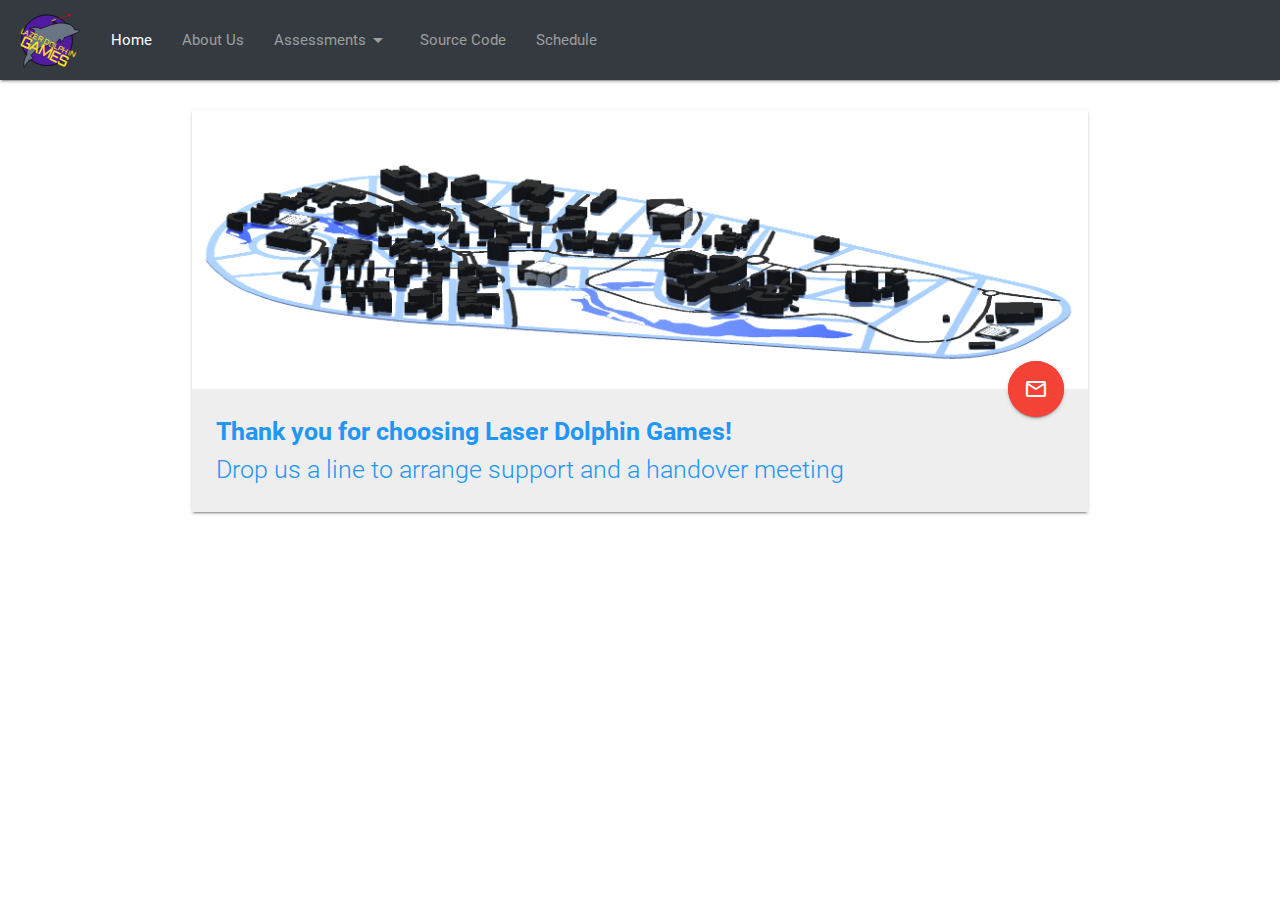
==== index.html @ d15d82db "Added contact details and updated frontpage" ====
<!DOCTYPE html>
<html>
<head>

<title>Laser Dolphin Games</title>

<meta name="viewport" content="width=device-width, initial-scale=1.0">

<!-- Compiled and minified materialize CSS -->
<link rel="stylesheet" href="css/materialize.css">
<!-- Custom CSS -->
<link rel="stylesheet" href="css/custom.css">
<!-- Google Material Design Icons -->
<link href="https://fonts.googleapis.com/icon?family=Material+Icons" rel="stylesheet">


<!--Favicon-->
<link rel="apple-touch-icon" sizes="180x180" href="static/apple-touch-icon.png">
<link rel="icon" type="image/png" sizes="32x32" href="static/favicon-32x32.png">
<link rel="icon" type="image/png" sizes="16x16" href="static/favicon-16x16.png">
<link rel="manifest" href="static/manifest.json">
<link rel="mask-icon" href="static/safari-pinned-tab.svg" color="#5bbad5">
<link rel="shortcut icon" href="static/favicon.ico">
<meta name="msapplication-config" content="static/browserconfig.xml">

</head>
<body>
<!-- Dropdown Structure -->
<ul id="dropdown1" class="dropdown-content">
	<li><a href="asm1.html">Assessment 1</a></li>
	<li><a href="asm2.html">Assessment 2</a></li>
	<li><a href="asm3.html">Assessment 3</a></li>
	<li><a href="asm4.html">Assessment 4</a></li>
</ul>
<nav class="nav-extended">
    <div class="nav-wrapper">
		<a href="index.html" class="brand-logo left"><img class="brand-logo hide-on-med-and-down" src="static/logo.svg"></a>
		<a href="#" data-activates="slide-out" class="button-collapse"><i class=" large material-icons">menu</i></a>
		<ul id="nav-mobile" class="hide-on-med-and-down">
			<li style="padding-left:96px;"><a href="index.html" class="active white-text">Home</a></li>
			<li><a class="grey-text" href="about.html">About Us</a></li>
			<li><a class="dropdown-button grey-text" data-beloworigin="true" href="#!" data-activates="dropdown1">Assessments<i class="material-icons right" style="margin-left: 0px!important;">arrow_drop_down</i></a></li>
			<li><a class="grey-text" href="https://github.com/SEPR-Team-Margaret/UniversityDomination">Source Code</a></li>
			<li><a class="grey-text" href="https://docs.google.com/a/york.ac.uk/spreadsheets/d/1pdrsGgI43a44hy373MQwDyupTc0J5IFbdG-vdIrdpNg/edit?usp=sharing">Schedule</a></li>
		</ul>
	</div>
</nav>

<div>
	<ul id="slide-out" class="side-nav">
		<li><div class="user-view">
			<div class="background">
				<img src="https://d1yn1kh78jj1rr.cloudfront.net/image/thumbnail/rDtN98Qoishumwih/vector-geometric-pattern-with-geometric-shapes_fyIHrTcO_thumb.jpg">
			</div>
			&nbsp;
			&nbsp;
			&nbsp;
			
		</div></li>
		<li><a class="waves-effect" href="index.html">Home</a></li>
		<li><div class="divider"></div></li>
		<li><a class="waves-effect" href="about.html">About Us</a></li>
		<li><div class="divider"></div></li>
		<li><a class="waves-effect" href="asm1.html">Assessment 1</a></li>
		<li><a class="waves-effect" href="asm2.html">Assessment 2</a></li>
		<li><a class="waves-effect" href="asm3.html">Assessment 3</a></li>
		<li><a class="waves-effect" href="asm4.html">Assessment 4</a></li>
		<li><div class="divider"></div></li>
		<li><a class="waves-effect" href="https://github.com/SEPR-Team-Margaret/UniversityDomination">Source Code</a></li>
		<li><div class="divider"></div></li>
		<li><a class="waves-effect" href="https://docs.google.com/a/york.ac.uk/spreadsheets/d/1pdrsGgI43a44hy373MQwDyupTc0J5IFbdG-vdIrdpNg/edit?usp=sharing">Schedule</a></li>
	</ul>
</div>

<div class="container">
    <!-- Page Content goes here -->
	
<br>
<div class="row">
	<div class="col 12">
		<div class="card">
			<div class="card-image">
				<img src="content/maplong.PNG">
				<a class="btn-floating btn-large halfway-fab waves-effect waves-light red pulse" href="about.html#contact"><i class="material-icons">mail_outline</i></a>
			</div>
			<div class="card-content flow-text blue-text lighten-3 grey">
				<b>Thank you for choosing Laser Dolphin Games!</b>
				<p>Drop us a line to arrange support and a handover meeting</p>
			</div>
		</div>
	</div>
</div>

<br>
<!--
<div>
	<img src="content/MAP.PNG" class="responsive-img center-align" style="max-height: 600px; display: block;  margin-left: auto; margin-right: auto;">
</div>
<h2 class="center"></h2>
-->

</div>

<!--Import jQuery before materialize.js-->
<script type="text/javascript" src="https://code.jquery.com/jquery-3.2.1.min.js"></script>
<!-- Compiled and minified JavaScript -->
<script src="https://cdnjs.cloudflare.com/ajax/libs/materialize/0.100.2/js/materialize.min.js"></script>
<!-- Other JS -->
<script src="js/custom.js"></script>
</body>
</html>
---- css/custom.css ----
.brand-logo {
  height: 64px;
  margin-left: 8px;
}
.nav-extended {
  background-color: #343a40!important;
  color: grey;
  padding-top: 8px;
  padding-bottom: 8px;
}
@media (max-width: 600px) {
  .brand-logo {
    height: 56px;
  }
}
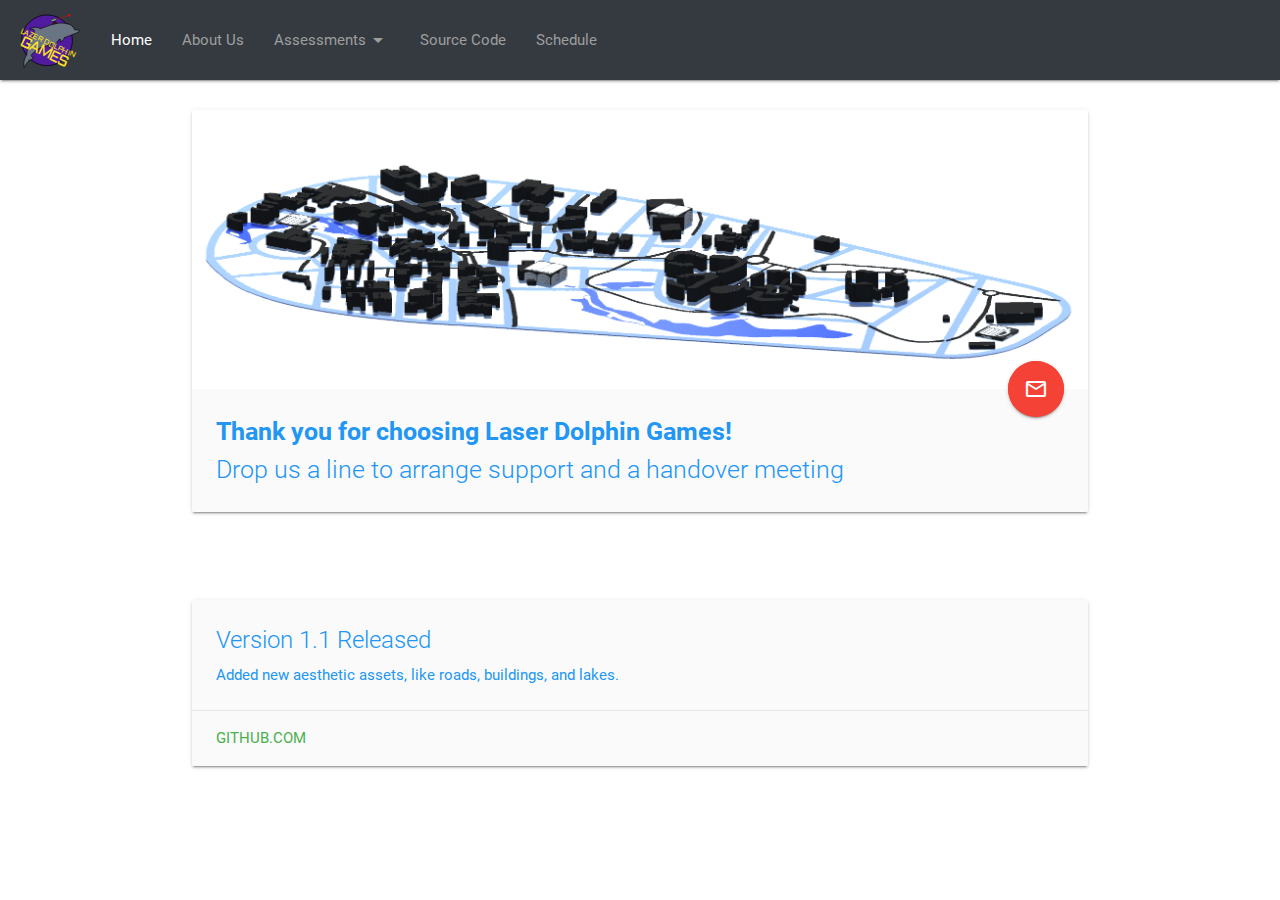
==== commit a1a98855: "Updated frontpage" ====
--- a/index.html
+++ b/index.html
@@ -77,15 +77,30 @@
 	
 <br>
 <div class="row">
-	<div class="col 12">
+	<div class="col s12">
 		<div class="card">
 			<div class="card-image">
 				<img src="content/maplong.PNG">
 				<a class="btn-floating btn-large halfway-fab waves-effect waves-light red pulse" href="about.html#contact"><i class="material-icons">mail_outline</i></a>
 			</div>
-			<div class="card-content flow-text blue-text lighten-3 grey">
+			<div class="card-content flow-text blue-text lighten-5 grey">
 				<b>Thank you for choosing Laser Dolphin Games!</b>
 				<p>Drop us a line to arrange support and a handover meeting</p>
+			</div>
+		</div>
+	</div>
+</div>
+<br>
+<br>
+<div class="row">
+	<div class="col s12">
+		<div class="card lighten-5 grey">
+			<div class="card-content blue-text">
+				<span class="card-title">Version 1.1 Released</span>
+				<p>Added new aesthetic assets, like roads, buildings, and lakes.</p>
+			</div>
+			<div class="card-action">
+				<a href="https://github.com/SEPR-Team-Margaret/UniversityDomination/releases/tag/v1.1" class="green-text">github.com</a>
 			</div>
 		</div>
 	</div>
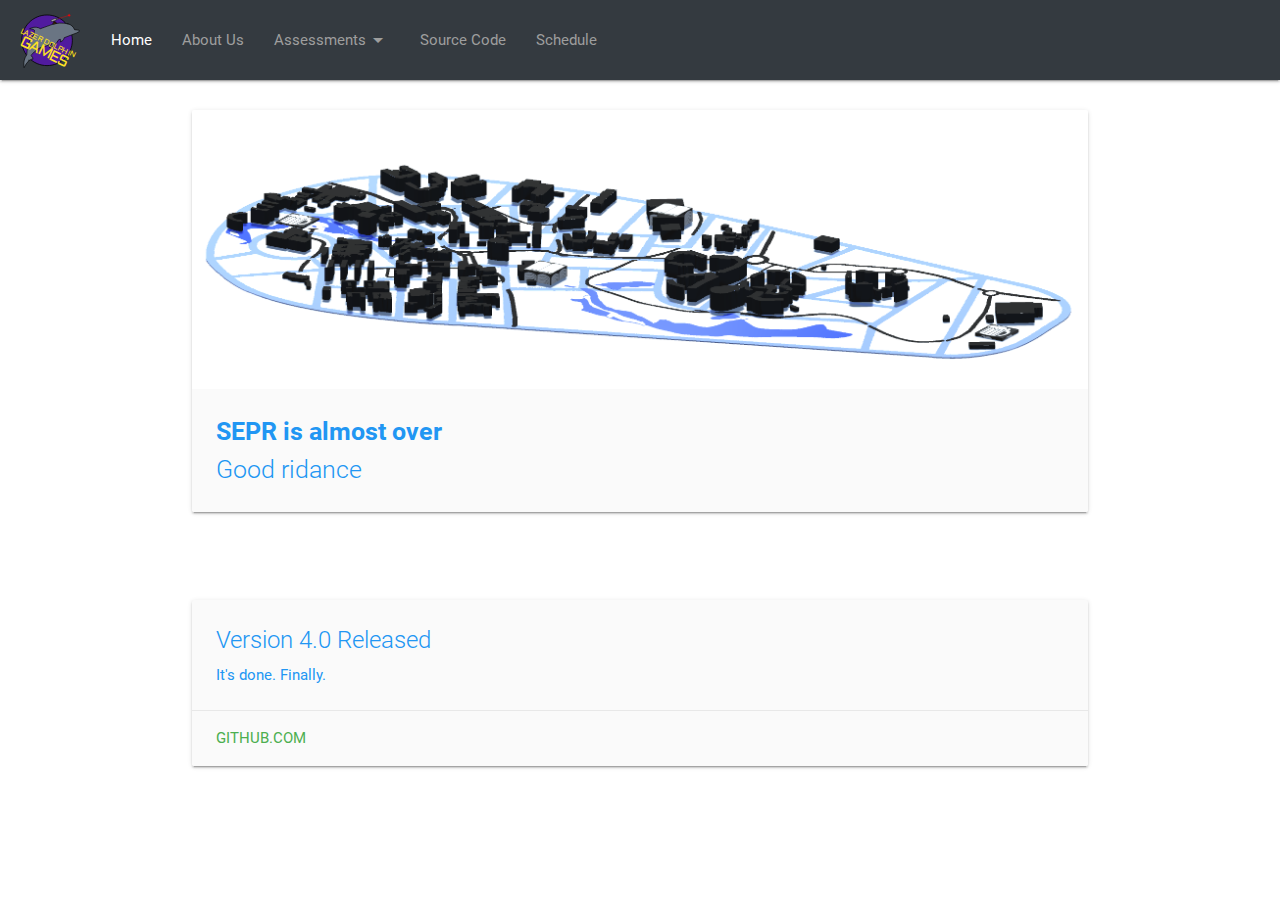
==== commit 40bff8a0: "Joke index page" ====
--- a/index.html
+++ b/index.html
@@ -31,6 +31,8 @@
 	<li><a href="asm2.html">Assessment 2</a></li>
 	<li><a href="asm3.html">Assessment 3</a></li>
 	<li><a href="asm4.html">Assessment 4</a></li>
+	<li><a href="feedback.html">Feedback</a></li>
+	<li><a href="cats.html">Cats!?</a></li>
 </ul>
 <nav class="nav-extended">
     <div class="nav-wrapper">
@@ -40,7 +42,7 @@
 			<li style="padding-left:96px;"><a href="index.html" class="active white-text">Home</a></li>
 			<li><a class="grey-text" href="about.html">About Us</a></li>
 			<li><a class="dropdown-button grey-text" data-beloworigin="true" href="#!" data-activates="dropdown1">Assessments<i class="material-icons right" style="margin-left: 0px!important;">arrow_drop_down</i></a></li>
-			<li><a class="grey-text" href="https://github.com/SEPR-Team-Margaret/UniversityDomination">Source Code</a></li>
+			<li><a class="grey-text" href="https://github.com/SEPR-Team-Margaret/ud-asm4">Source Code</a></li>
 			<li><a class="grey-text" href="https://docs.google.com/a/york.ac.uk/spreadsheets/d/1pdrsGgI43a44hy373MQwDyupTc0J5IFbdG-vdIrdpNg/edit?usp=sharing">Schedule</a></li>
 		</ul>
 	</div>
@@ -65,14 +67,16 @@
 		<li><a class="waves-effect" href="asm2.html">Assessment 2</a></li>
 		<li><a class="waves-effect" href="asm3.html">Assessment 3</a></li>
 		<li><a class="waves-effect" href="asm4.html">Assessment 4</a></li>
+		<li><a class="waves-effect" href="feedback.html">Feedback</a></li>
+		<li><a class="waves-effect" href="cats.html">Cats!?</a></li>
 		<li><div class="divider"></div></li>
-		<li><a class="waves-effect" href="https://github.com/SEPR-Team-Margaret/UniversityDomination">Source Code</a></li>
+		<li><a class="waves-effect" href="https://github.com/SEPR-Team-Margaret/ud-asm4">Source Code</a></li>
 		<li><div class="divider"></div></li>
 		<li><a class="waves-effect" href="https://docs.google.com/a/york.ac.uk/spreadsheets/d/1pdrsGgI43a44hy373MQwDyupTc0J5IFbdG-vdIrdpNg/edit?usp=sharing">Schedule</a></li>
 	</ul>
 </div>
 
-<div class="container">
+<div class="container" id="content-body">
     <!-- Page Content goes here -->
 	
 <br>
@@ -81,11 +85,10 @@
 		<div class="card">
 			<div class="card-image">
 				<img src="content/maplong.PNG">
-				<a class="btn-floating btn-large halfway-fab waves-effect waves-light red pulse" href="about.html#contact"><i class="material-icons">mail_outline</i></a>
 			</div>
 			<div class="card-content flow-text blue-text lighten-5 grey">
-				<b>Thank you for choosing Laser Dolphin Games!</b>
-				<p>Drop us a line to arrange support and a handover meeting</p>
+				<b>SEPR is almost over</b>
+				<p>Good ridance</p>
 			</div>
 		</div>
 	</div>
@@ -96,8 +99,8 @@
 	<div class="col s12">
 		<div class="card lighten-5 grey">
 			<div class="card-content blue-text">
-				<span class="card-title">Version 1.1 Released</span>
-				<p>Added new aesthetic assets, like roads, buildings, and lakes.</p>
+				<span class="card-title">Version 4.0 Released</span>
+				<p>It's done. Finally.</p>
 			</div>
 			<div class="card-action">
 				<a href="https://github.com/SEPR-Team-Margaret/UniversityDomination/releases/tag/v1.1" class="green-text">github.com</a>
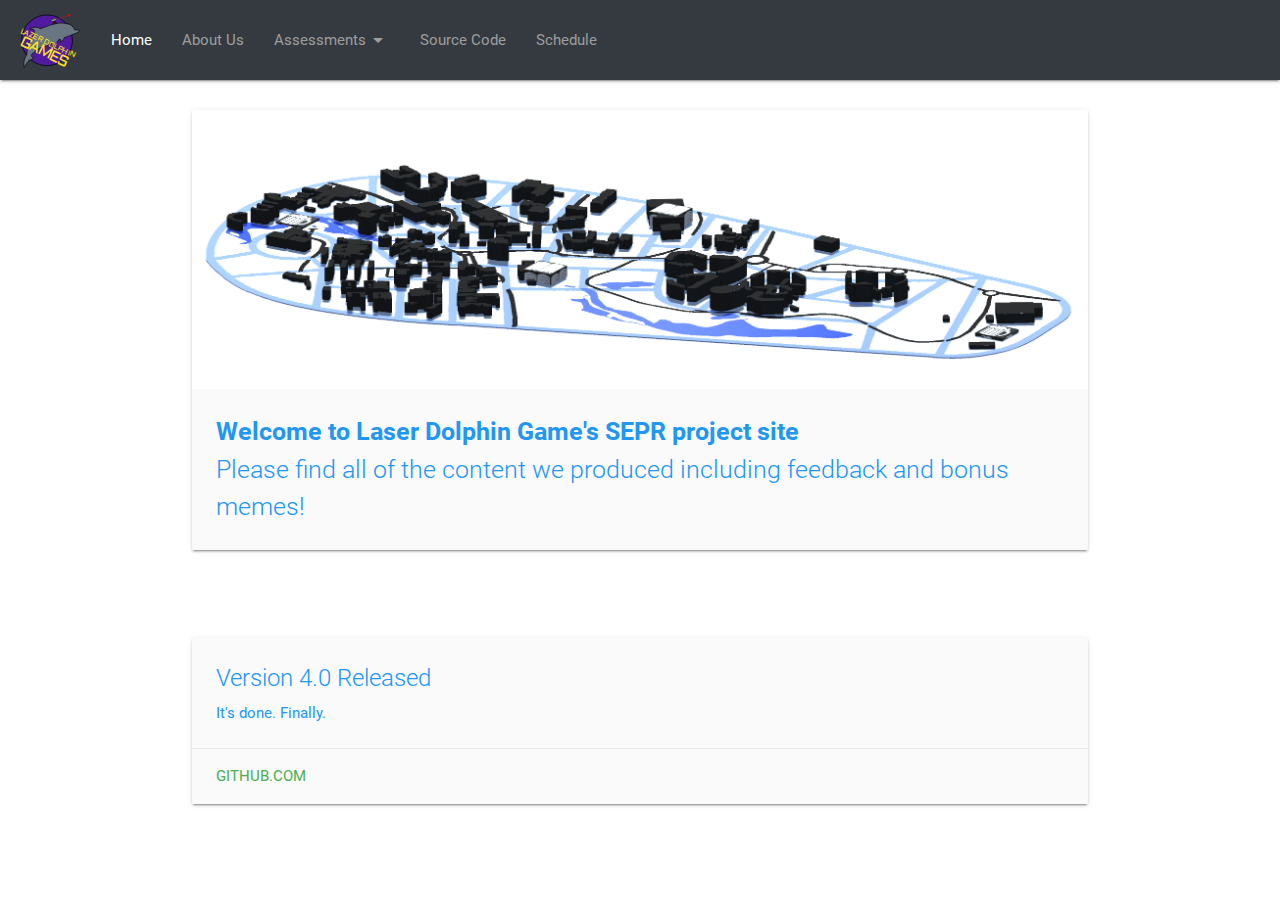
==== commit f8aff3ed: "Potential frontpage" ====
--- a/index.html
+++ b/index.html
@@ -87,8 +87,8 @@
 				<img src="content/maplong.PNG">
 			</div>
 			<div class="card-content flow-text blue-text lighten-5 grey">
-				<b>SEPR is almost over</b>
-				<p>Good ridance</p>
+				<b>Welcome to Laser Dolphin Game's SEPR project site</b>
+				<p>Please find all of the content we produced including feedback and bonus memes!</p>
 			</div>
 		</div>
 	</div>
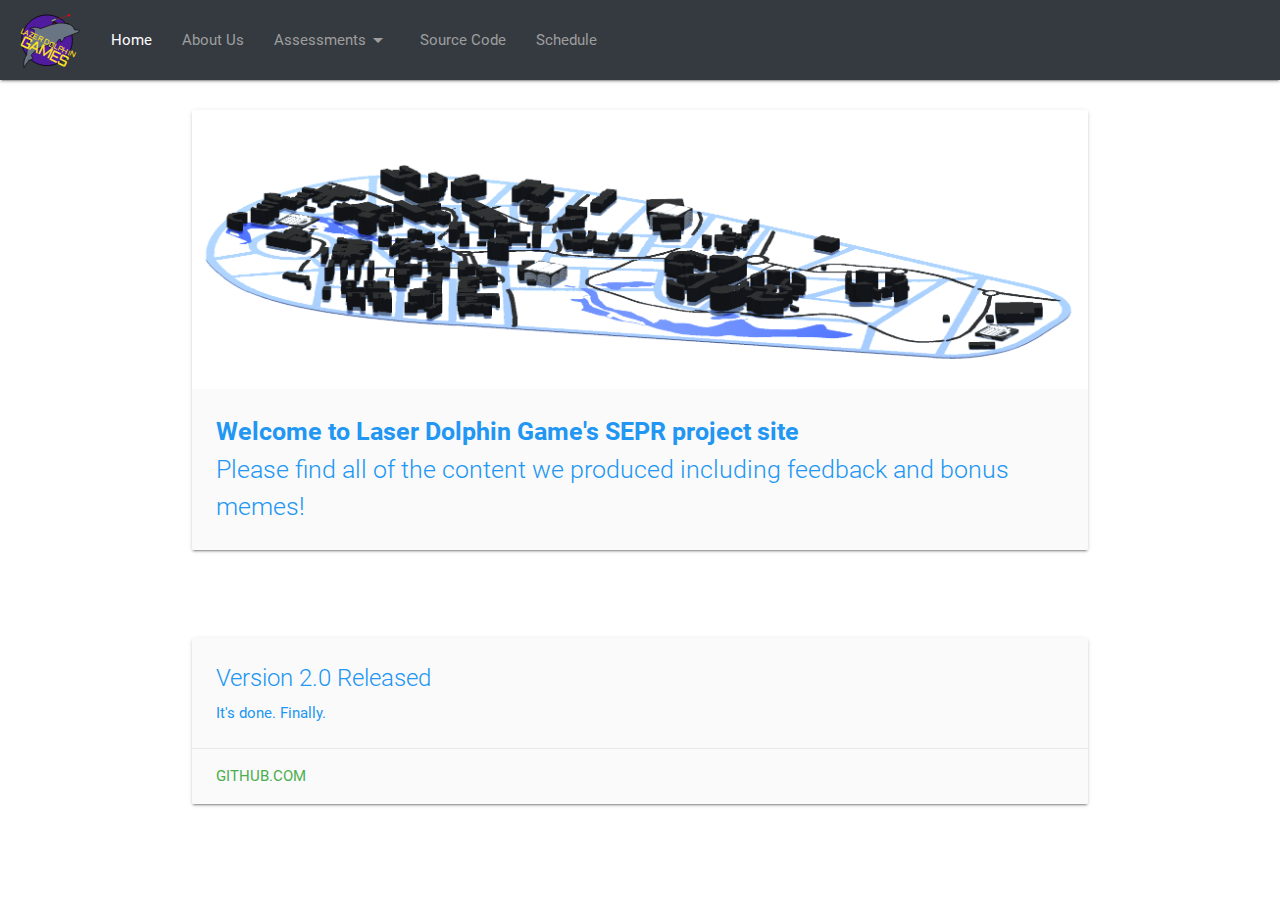
==== commit 79f52dc0: "Updated version number" ====
--- a/index.html
+++ b/index.html
@@ -99,11 +99,11 @@
 	<div class="col s12">
 		<div class="card lighten-5 grey">
 			<div class="card-content blue-text">
-				<span class="card-title">Version 4.0 Released</span>
+				<span class="card-title">Version 2.0 Released</span>
 				<p>It's done. Finally.</p>
 			</div>
 			<div class="card-action">
-				<a href="https://github.com/SEPR-Team-Margaret/UniversityDomination/releases/tag/v1.1" class="green-text">github.com</a>
+				<a href="https://github.com/SEPR-Team-Margaret/ud-asm4/releases/tag/v2.0" class="green-text">github.com</a>
 			</div>
 		</div>
 	</div>
